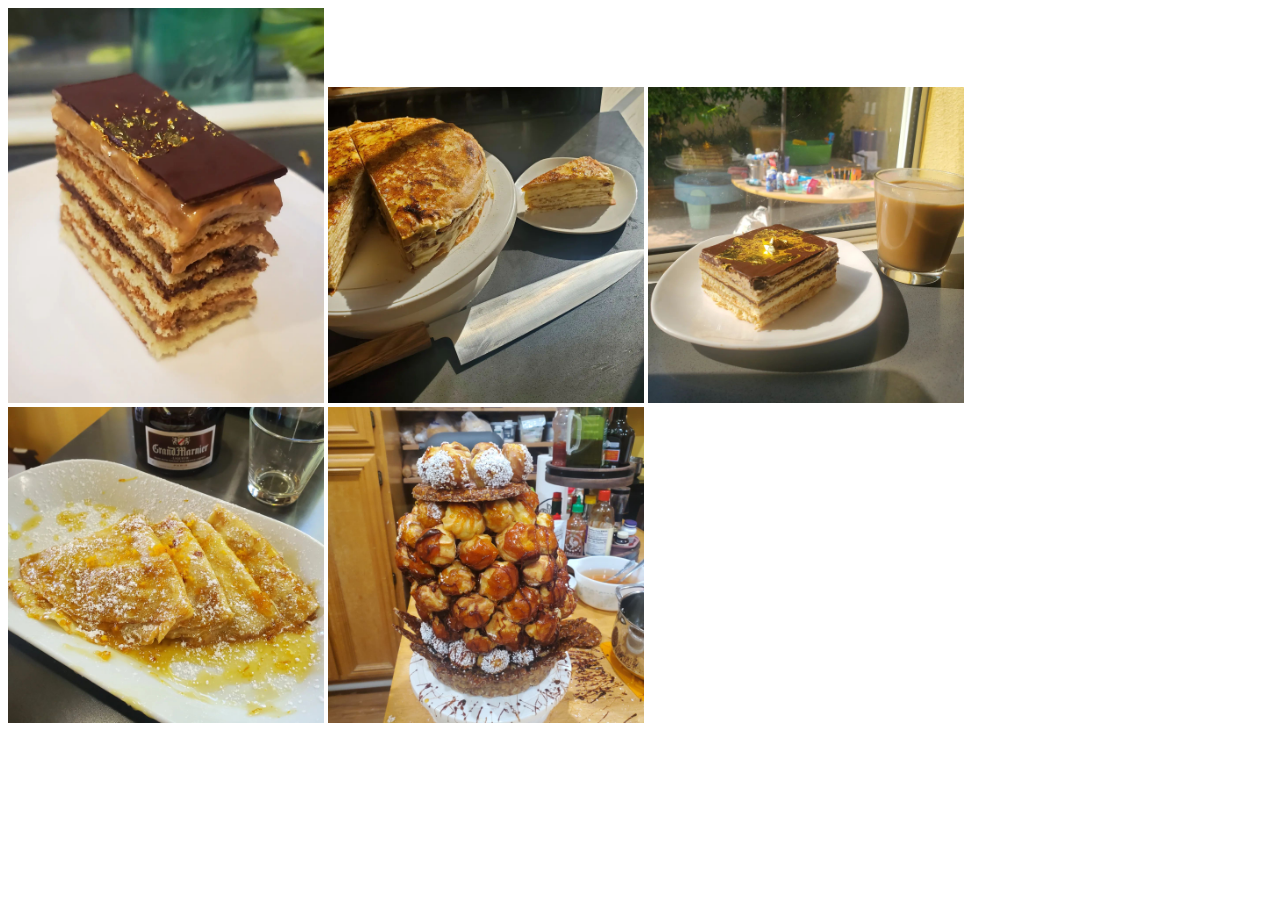
==== visuals.html @ fe4e9f71 "visuals" ====
<!DOCTYPE html>
<html lang="en">
<head>
  <title>Duy Nguyen</title>
  <meta charset="UTF-8" />
  <meta name="viewport" content="width=device-width,initial-scale=1" />
  <meta name="description" content="" />
  <link rel="stylesheet" href="style.css">
</head>

<body>
  <img src="./img/05.jpg"/>
  <img src="./img/04.jpg"/>
  <img src="./img/03.jpg"/>
  <img src="./img/02.jpg"/>
  <img src="./img/01.jpg"/>
</body>
</html>
---- style.css ----
img {

max-width: 25%;
height: auto;

}
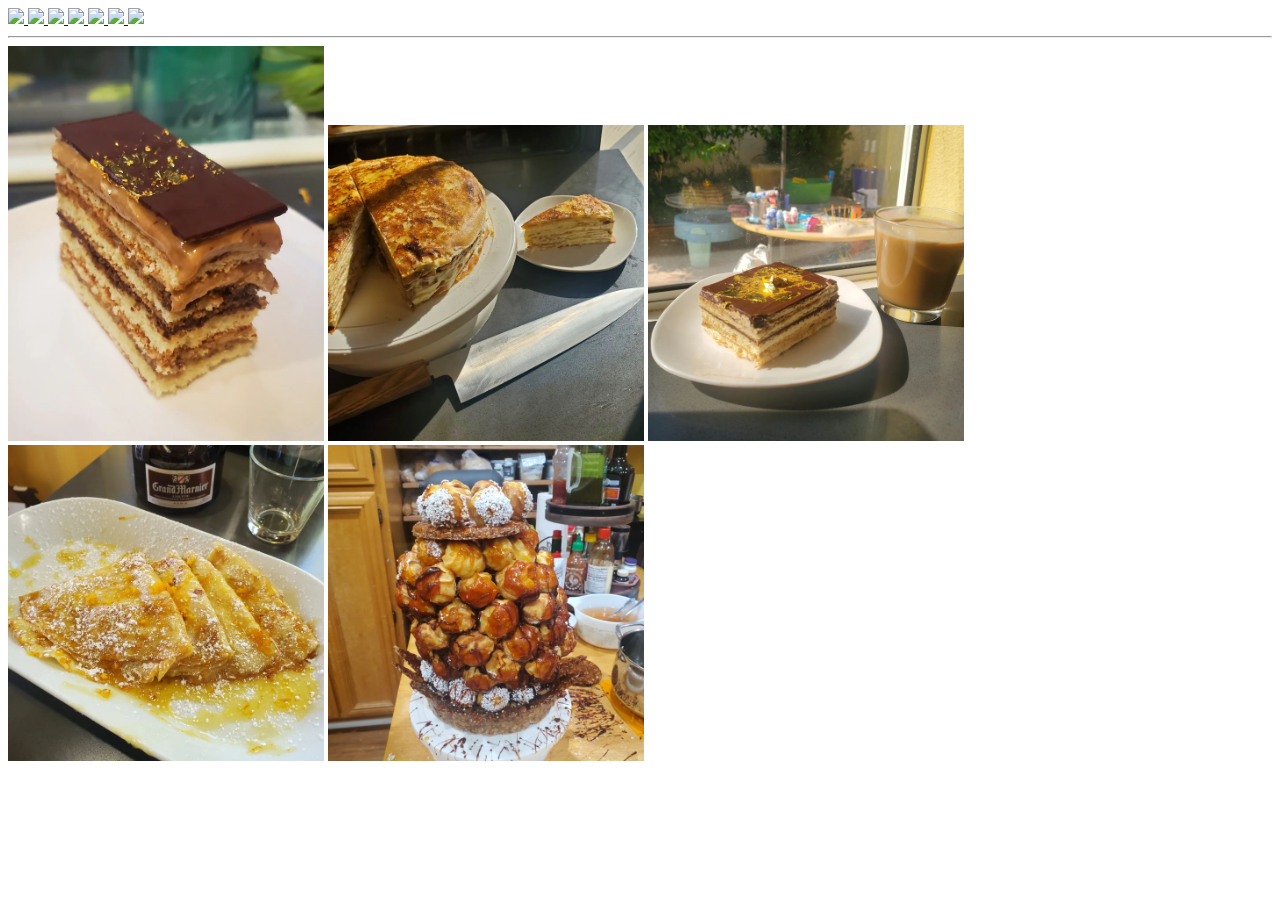
==== commit ea718af7: "images" ====
--- a/visuals.html
+++ b/visuals.html
@@ -9,6 +9,33 @@
 </head>
 
 <body>
+
+
+  <a href="./img/DSC01014.jpg">
+  <img src="./img/DSC01014.jpg">
+  </a>
+  <a href="./img/DSC01067.jpg">
+  <img src="./img/DSC01067.jpg">
+  </a>
+  <a href="./img/DSC01119.jpg">
+  <img src="./img/DSC01119.jpg">
+  </a>
+  <a href="./img/DSC01168.jpg">
+  <img src="./img/DSC01168.jpg">
+  </a>
+  <a href="./img/DSC01187.jpg">
+  <img src="./img/DSC01187.jpg">
+  </a>
+  <a href="./img/DSC01194.jpg">
+  <img src="./img/DSC01194.jpg">
+  </a>
+  <a href="./img/DSC01275.jpg">
+  <img src="./img/DSC01275.jpg">
+  </a>
+
+  <br>
+  <hr>
+
   <img src="./img/05.jpg"/>
   <img src="./img/04.jpg"/>
   <img src="./img/03.jpg"/>
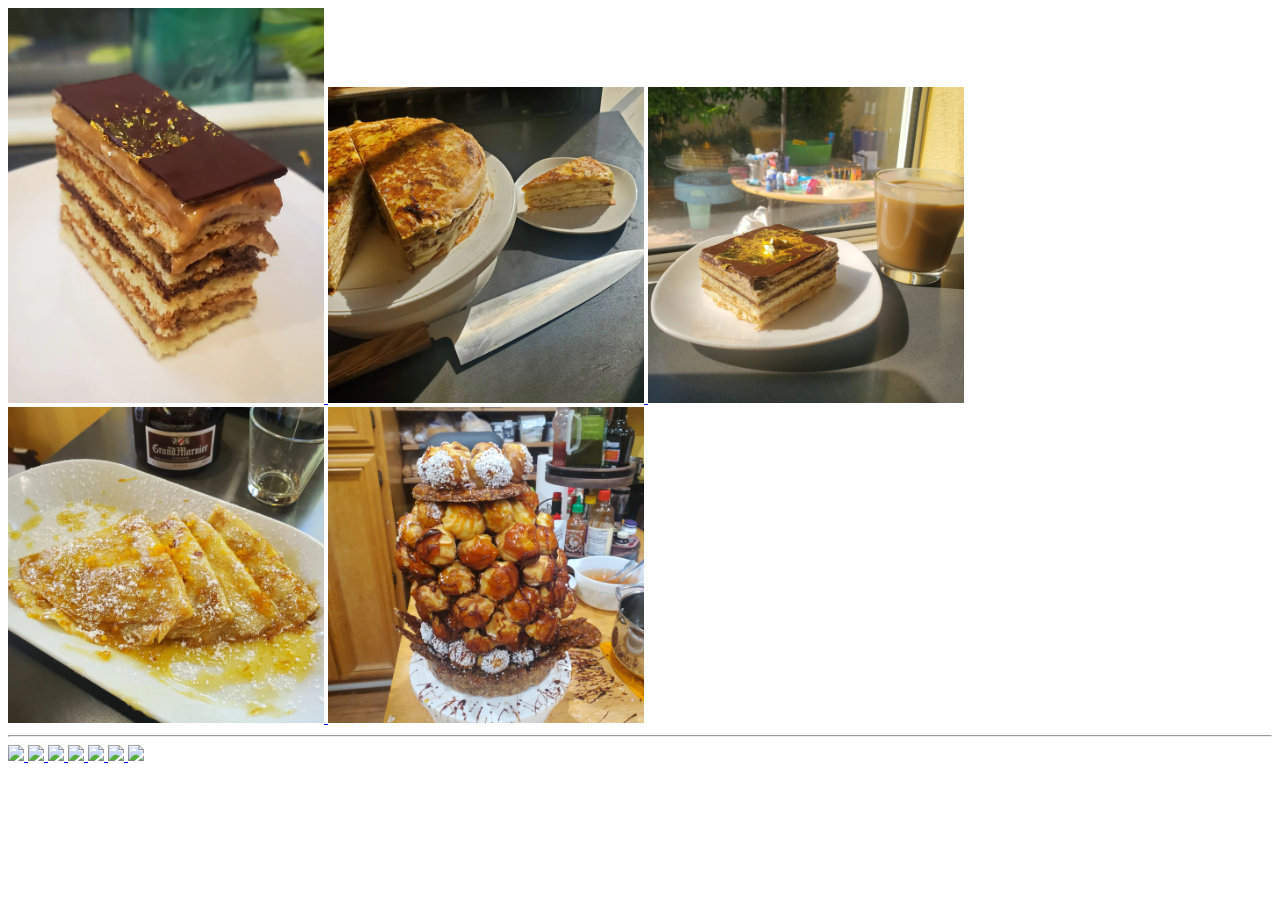
==== commit fee1ff94: "img" ====
--- a/visuals.html
+++ b/visuals.html
@@ -9,8 +9,23 @@
 </head>
 
 <body>
-
-
+  <a href="./img/05.jpg">
+  <img src="./img/05.jpg"/>
+  </a>
+  <a href="./img/04.jpg">
+  <img src="./img/04.jpg"/>
+  </a>
+  <a href="./img/03.jpg">
+  <img src="./img/03.jpg"/>
+  </a>
+  <a href="./img/02.jpg">
+  <img src="./img/02.jpg"/>
+  </a>
+  <a href="./img/01.jpg">
+  <img src="./img/01.jpg"/>
+  </a>
+  <br>
+  <hr>
   <a href="./img/DSC01014.jpg">
   <img src="./img/DSC01014.jpg">
   </a>
@@ -33,13 +48,5 @@
   <img src="./img/DSC01275.jpg">
   </a>
 
-  <br>
-  <hr>
-
-  <img src="./img/05.jpg"/>
-  <img src="./img/04.jpg"/>
-  <img src="./img/03.jpg"/>
-  <img src="./img/02.jpg"/>
-  <img src="./img/01.jpg"/>
 </body>
 </html>
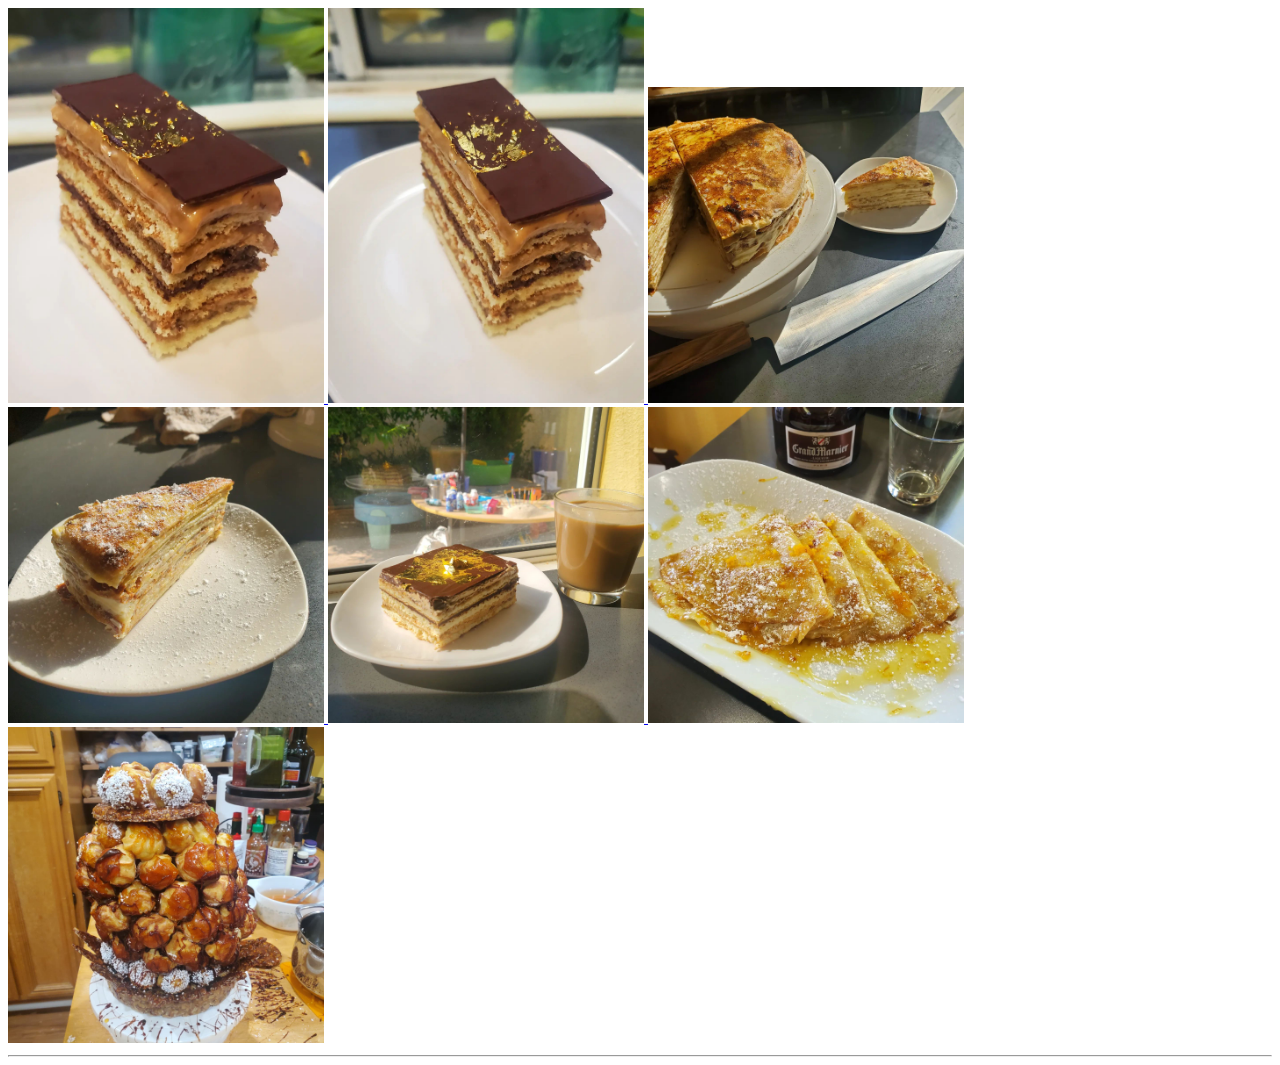
==== commit 1383f160: "img" ====
--- a/visuals.html
+++ b/visuals.html
@@ -12,8 +12,14 @@
   <a href="./img/05.jpg">
   <img src="./img/05.jpg"/>
   </a>
+  <a href="./img/07.jpg">
+  <img src="./img/07.jpg"/>
+  </a>
   <a href="./img/04.jpg">
   <img src="./img/04.jpg"/>
+  </a>
+  <a href="./img/06.jpg">
+  <img src="./img/06.jpg"/>
   </a>
   <a href="./img/03.jpg">
   <img src="./img/03.jpg"/>
@@ -26,6 +32,7 @@
   </a>
   <br>
   <hr>
+<!--
   <a href="./img/DSC01014.jpg">
   <img src="./img/DSC01014.jpg">
   </a>
@@ -47,6 +54,7 @@
   <a href="./img/DSC01275.jpg">
   <img src="./img/DSC01275.jpg">
   </a>
+-->
 
 </body>
 </html>
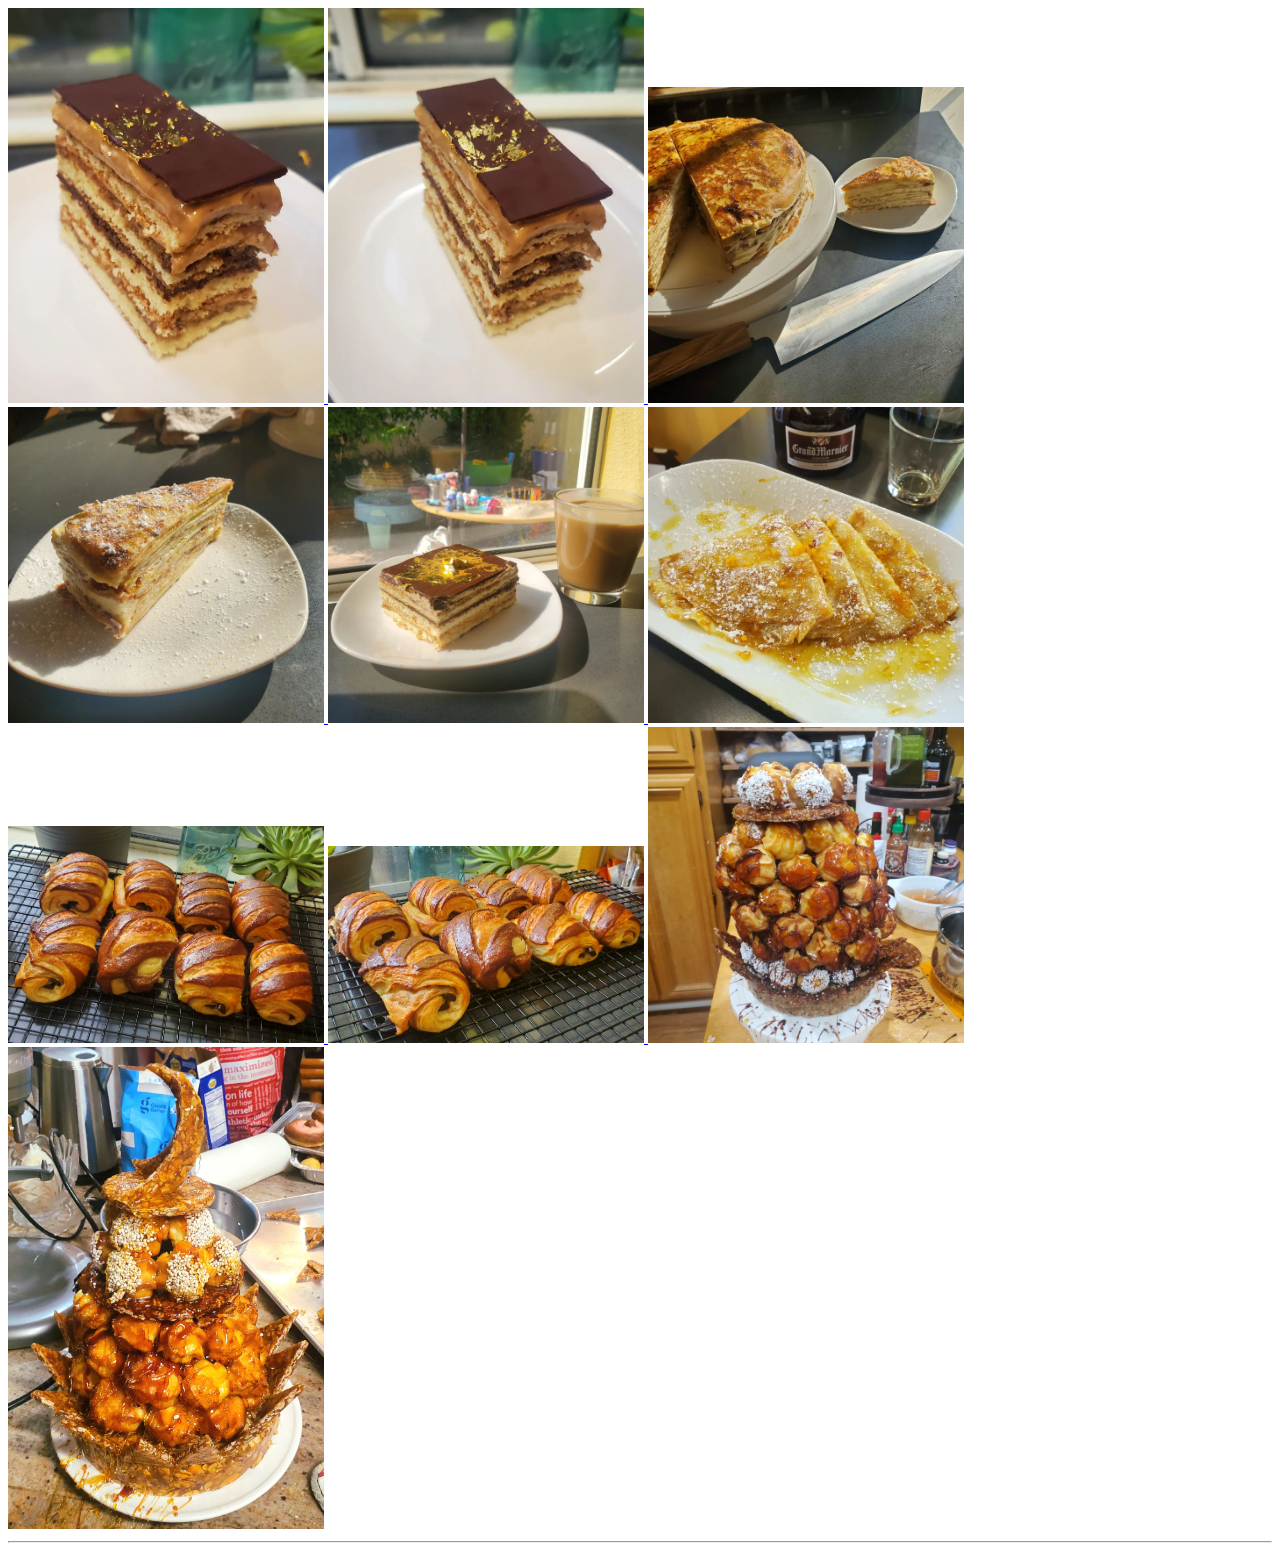
==== commit 5378a22a: "img" ====
--- a/visuals.html
+++ b/visuals.html
@@ -27,8 +27,17 @@
   <a href="./img/02.jpg">
   <img src="./img/02.jpg"/>
   </a>
+  <a href="./img/08.jpg">
+  <img src="./img/08.jpg"/>
+  </a>
+  <a href="./img/09.jpg">
+  <img src="./img/09.jpg"/>
+  </a>
   <a href="./img/01.jpg">
   <img src="./img/01.jpg"/>
+  </a>
+  <a href="./img/00.jpg">
+  <img src="./img/00.jpg"/>
   </a>
   <br>
   <hr>
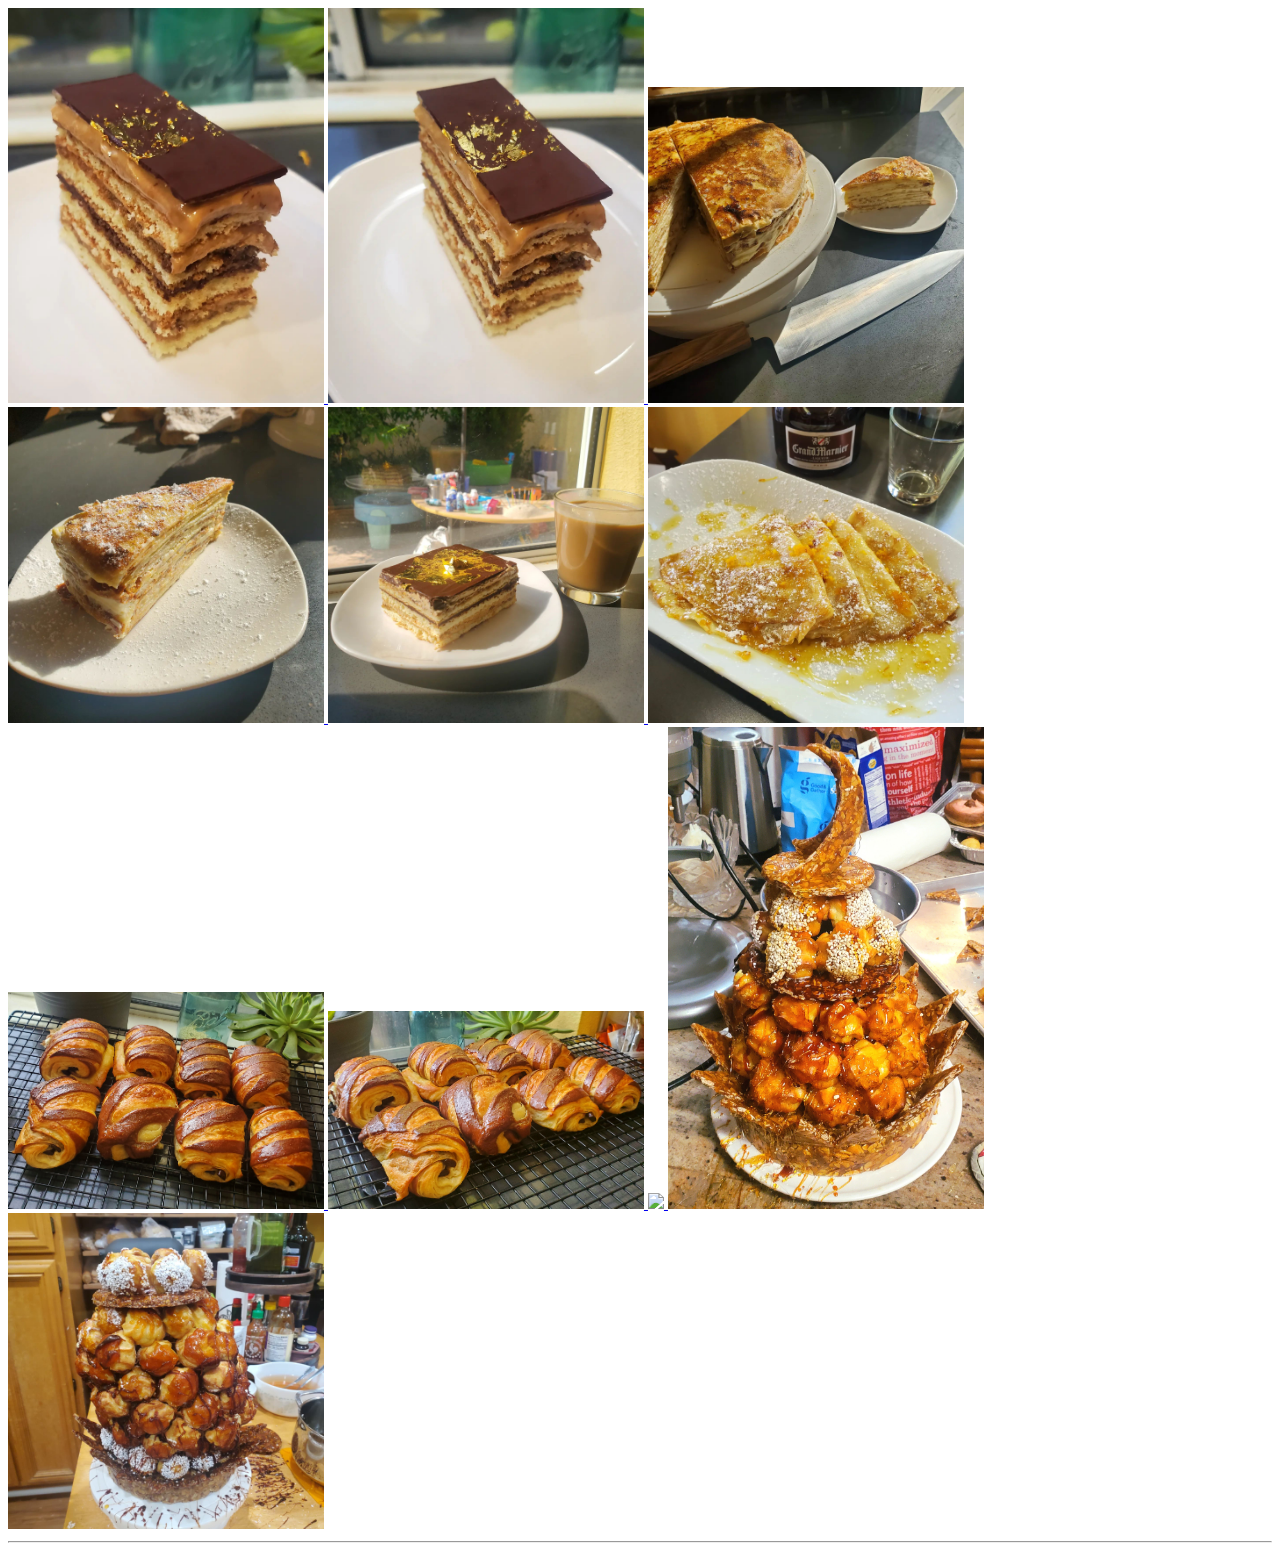
==== commit 3ee4fc49: "shortcake" ====
--- a/visuals.html
+++ b/visuals.html
@@ -33,11 +33,14 @@
   <a href="./img/09.jpg">
   <img src="./img/09.jpg"/>
   </a>
-  <a href="./img/01.jpg">
-  <img src="./img/01.jpg"/>
+  <a href="./img/10.png">
+  <img src="./img/10.png"/>
   </a>
   <a href="./img/00.jpg">
   <img src="./img/00.jpg"/>
+  </a>
+  <a href="./img/01.jpg">
+  <img src="./img/01.jpg"/>
   </a>
   <br>
   <hr>
